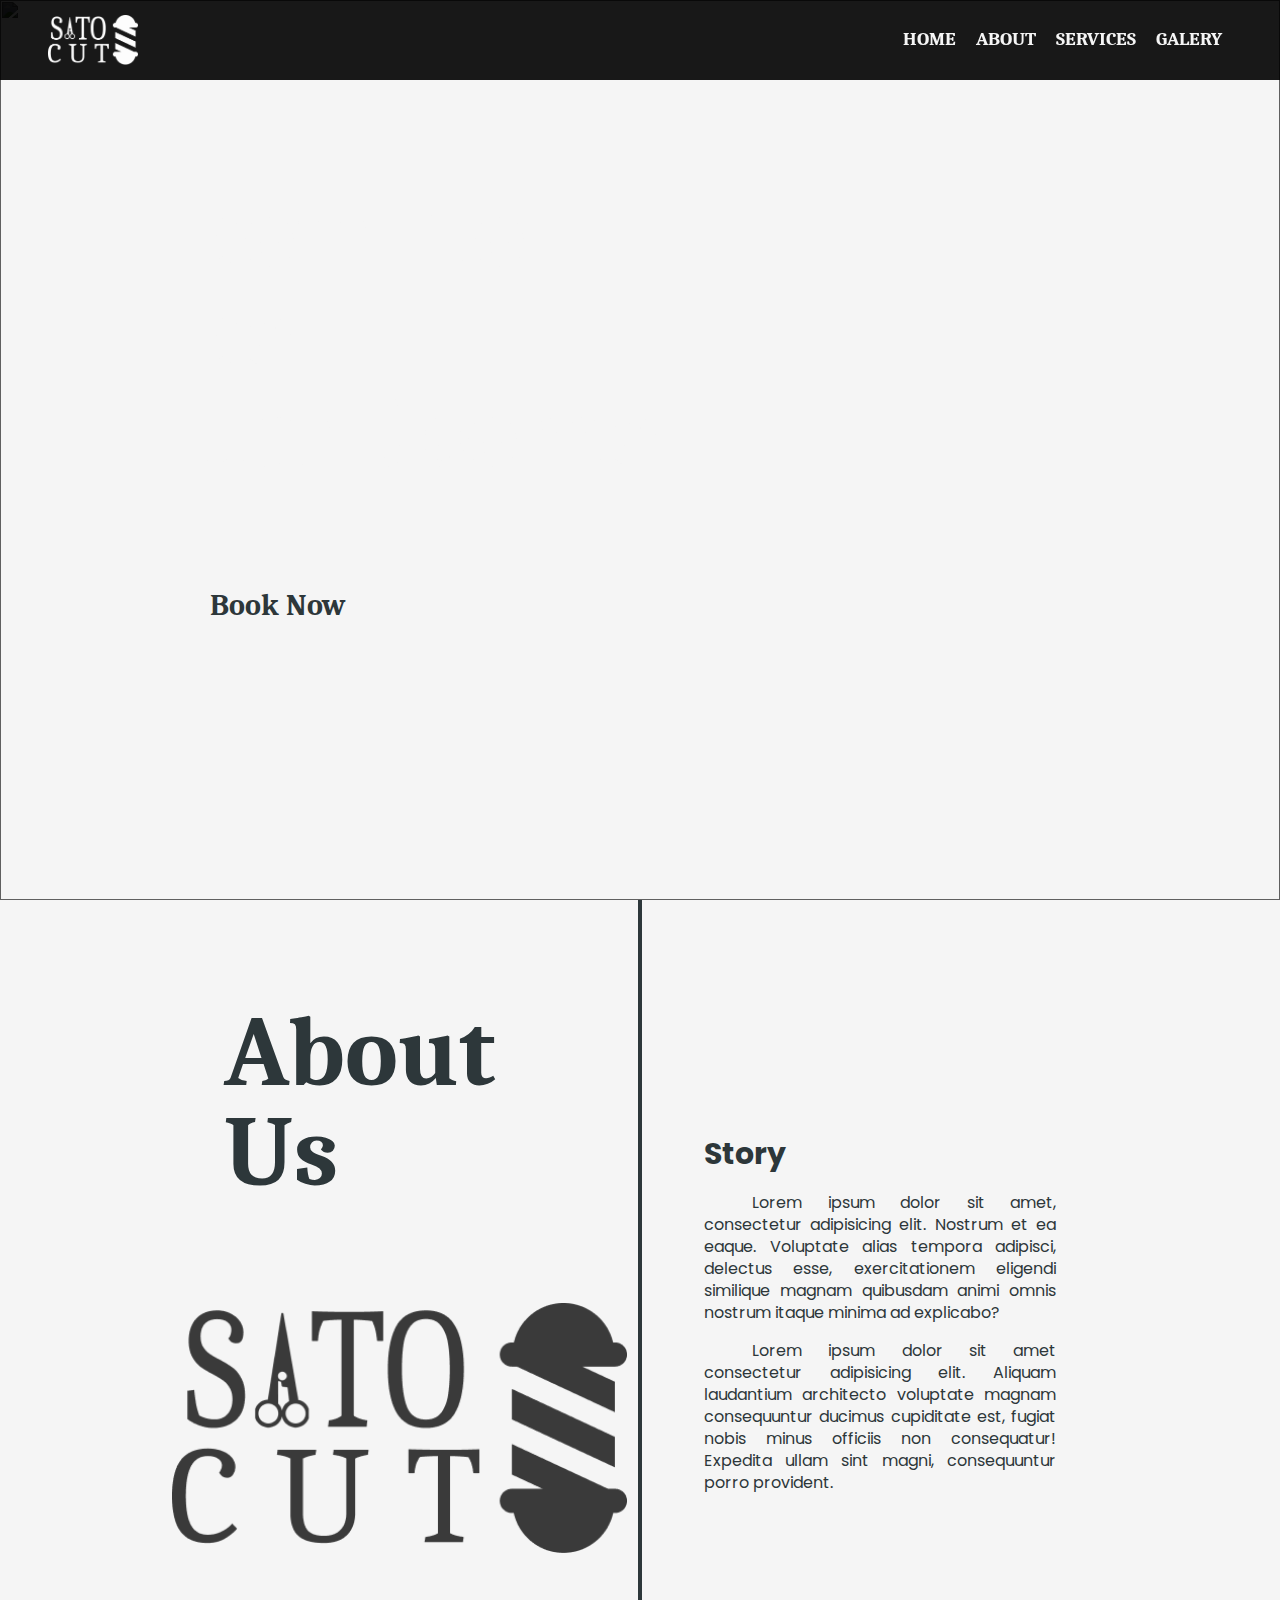
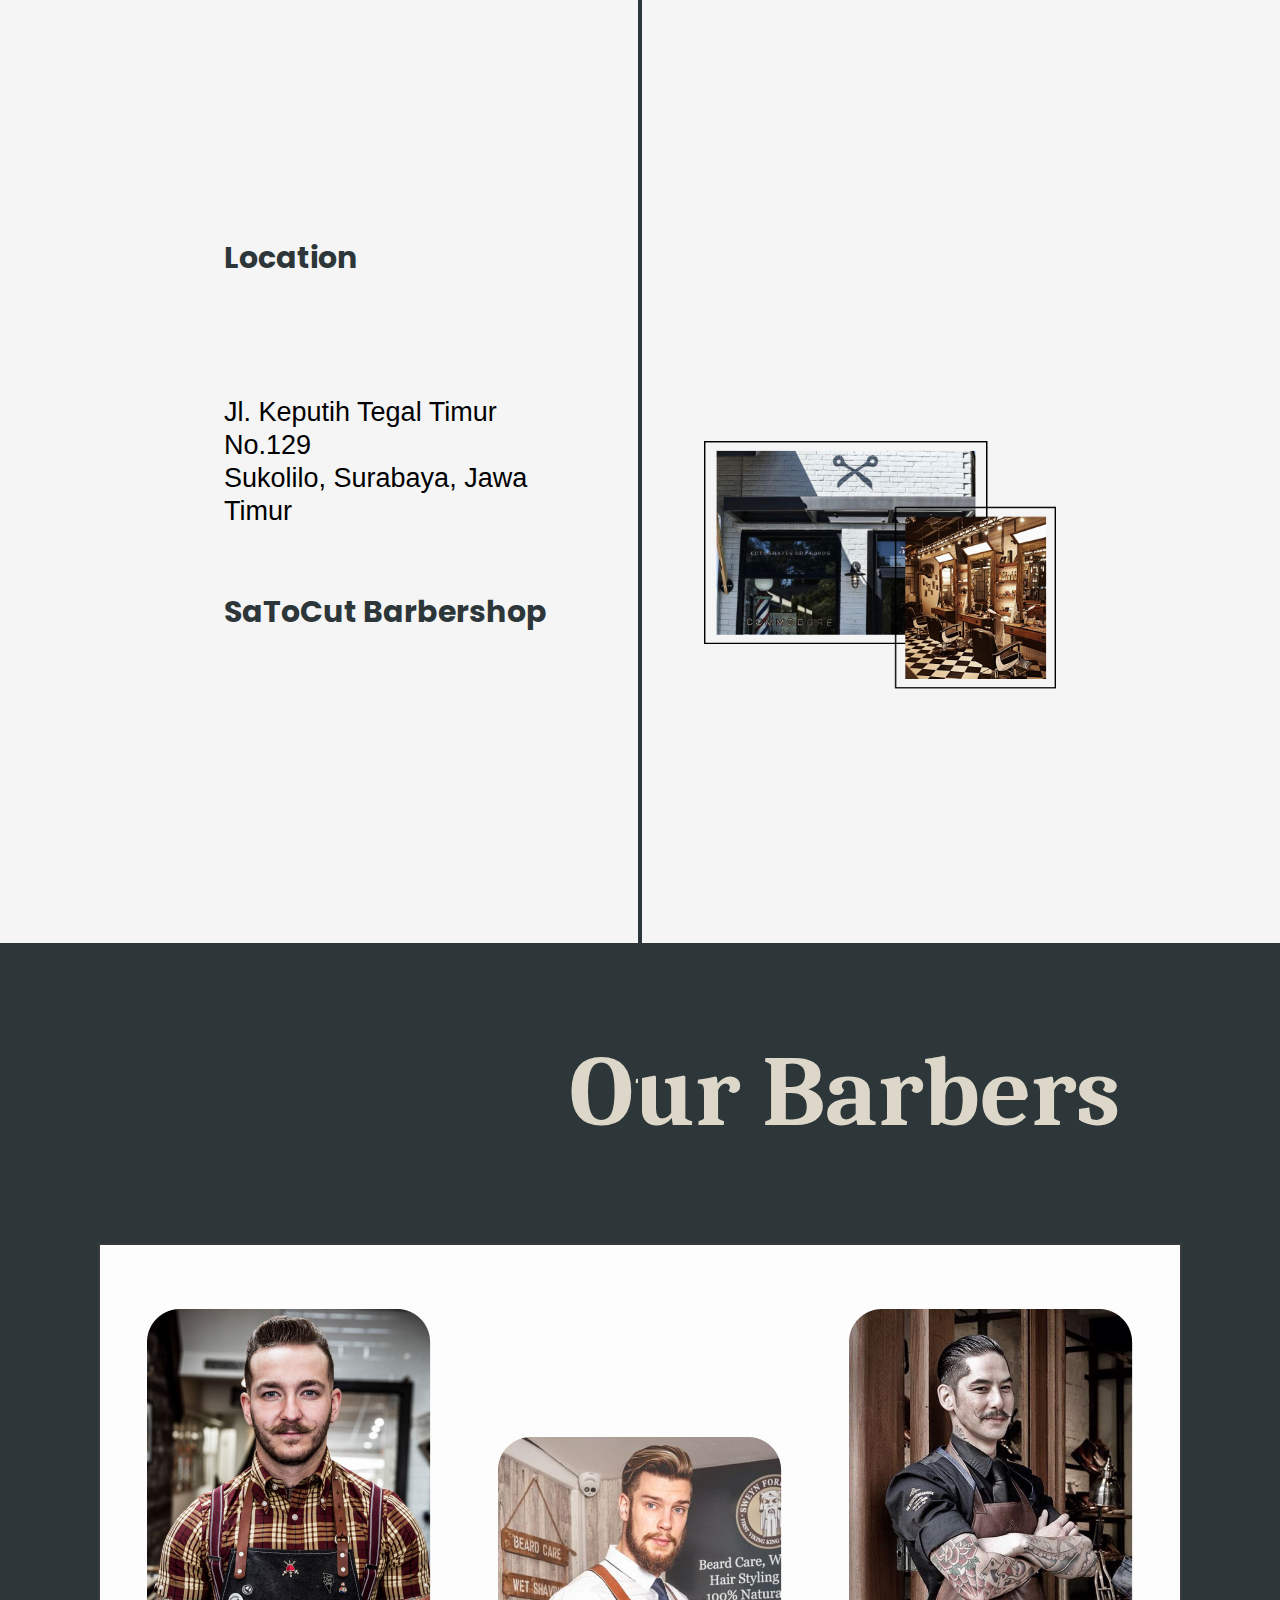
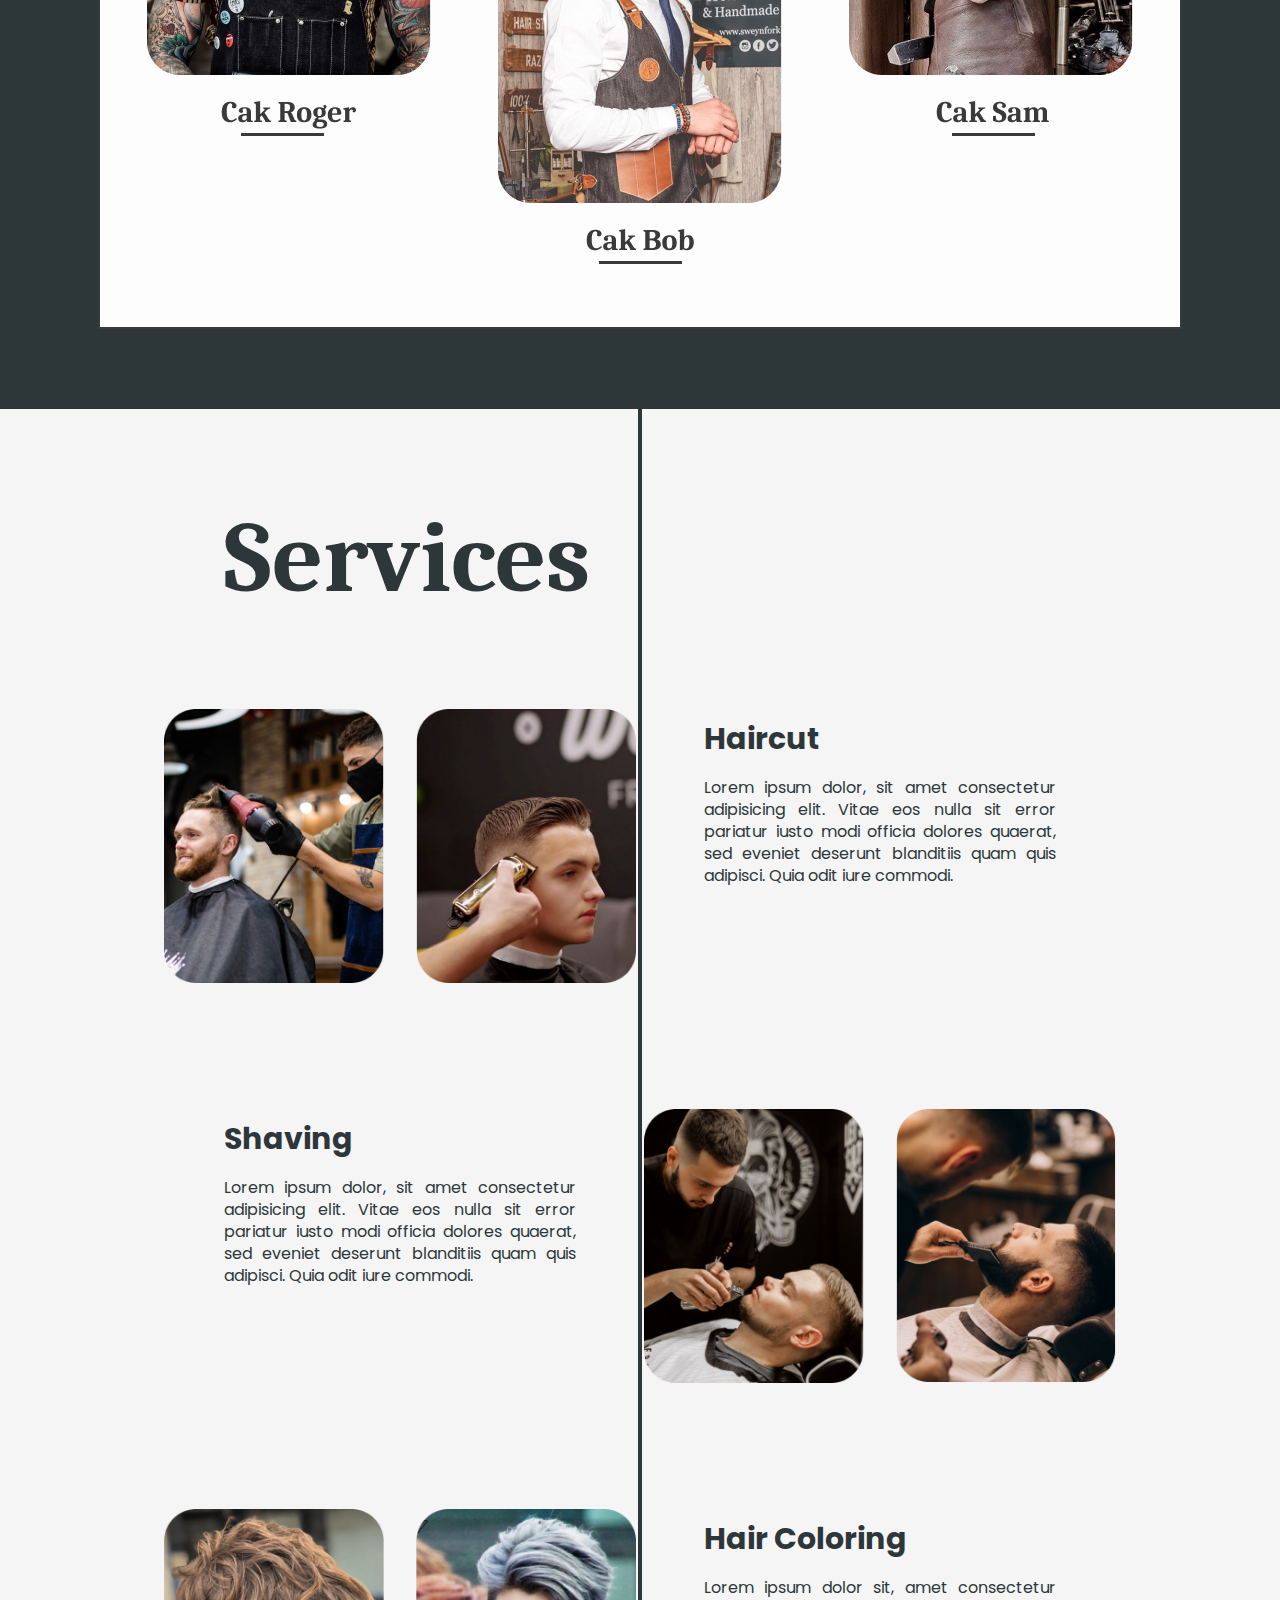
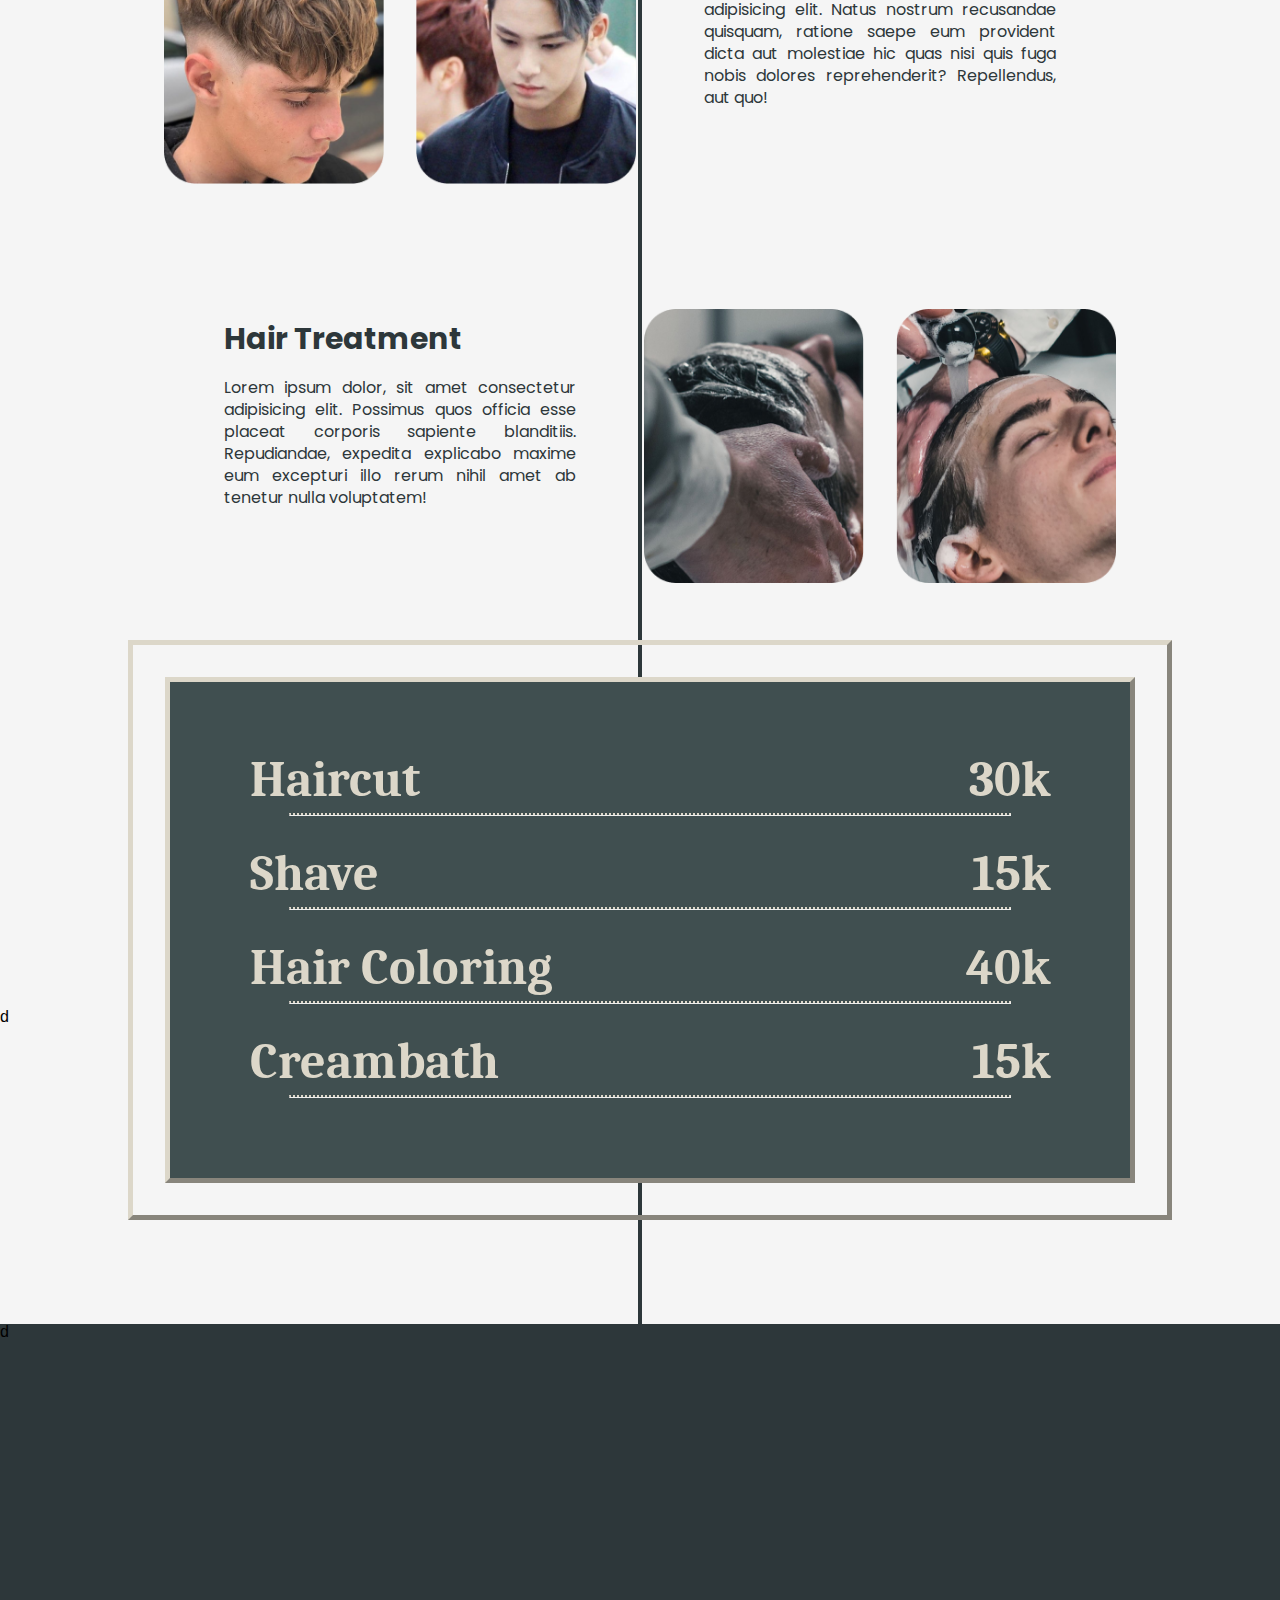
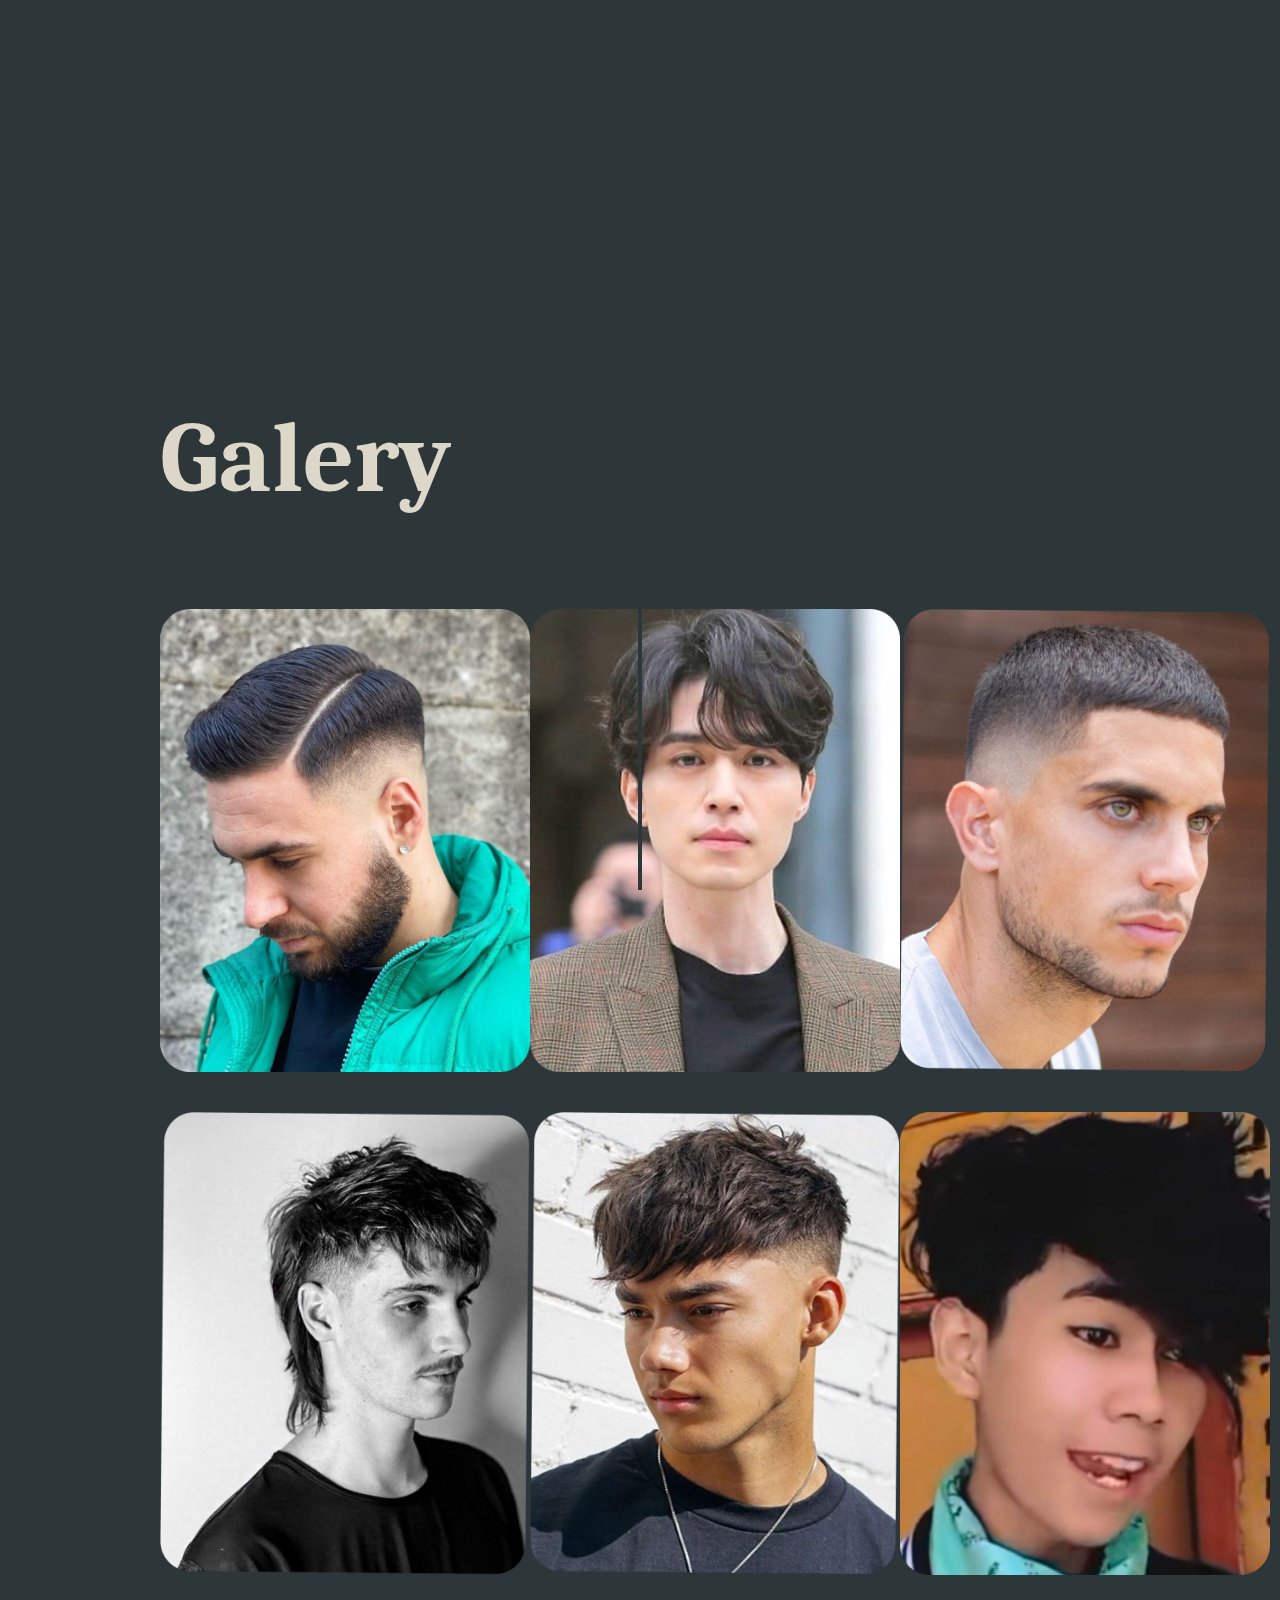
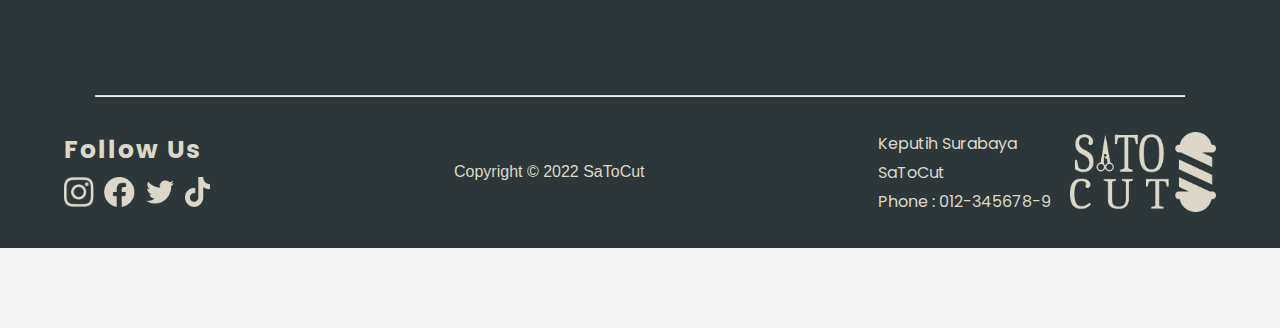
==== index.html @ 41febecf "Initial commit" ====
<!DOCTYPE html>
<html lang="en">
<head>
    <meta charset="UTF-8">
    <meta http-equiv="X-UA-Compatible" content="IE=edge">
    <meta name="viewport" content="width=device-width, initial-scale=1.0">
    <title>SaToCut</title>
    <link rel="stylesheet" href="style.css">
    <link rel="stylesheet" href="https://fonts.googleapis.com/css?family=Caladea|Poppins">
</head>
<body>
    <nav>
        <img src="images/logo-white.png" alt="SaToCut" height="50px">
        <div class="nav-gr-r">
            <div class="nav-card">
                <a href="">HOME</a>
            </div>
            <div class="nav-card">
                <a href="#about">ABOUT</a>
            </div>
            <div class="nav-card">
                <a href="#services">SERVICES</a>
            </div>
            <div class="nav-card">
                <a href="#galery">GALERY</a>
            </div>
        </div>
    </nav>
    <img src="images/landing-main.png" alt="" width="100%" style="height:100vh; filter:brightness(50%);">
    <div class="fixed-card">
        <span class="land-title-big">Born To </br>Be Handsome</span>
        <span class="land-title-small">Lorem ipsum dolor sit, amet consectetur adipisicing elit. Quae itaque ab quisquam, illum beatae maiores explicabo quod error culpa fuga consequatur, asperiores harum ducimus. Error asperiores id in illo at?</span>
    </div>
    <button class="land-btn">Book Now</button>
    <div class="vl"></div>
    <div class="content-container">
        <div class="row-2 ai-c">
            <h1 id="about">About Us</h1>
            <img src="images/logo-black.png" alt="" height="250px">
        </div>
        <div class="row-2 jc-c">
            <h2>Story</h2>
            <p>&emsp;&emsp;&emsp;Lorem ipsum dolor sit amet, consectetur adipisicing elit. Nostrum et ea eaque. Voluptate alias tempora adipisci, delectus esse, exercitationem eligendi similique magnam quibusdam animi omnis nostrum itaque minima ad explicabo?</p>
            <p>&emsp;&emsp;&emsp;Lorem ipsum dolor sit amet consectetur adipisicing elit. Aliquam laudantium architecto voluptate magnam consequuntur ducimus cupiditate est, fugiat nobis minus officiis non consequatur! Expedita ullam sint magni, consequuntur porro provident.</p>
        </div>
    </div>
    <div class="content-container">
        <div class="row-2">
            <h2 class="mt-4">Location</h2>
            <span style="margin-top: 4em;margin-bottom: 2em; font-size: 27px; line-height: 33px;">
                Jl. Keputih Tegal Timur No.129</br>
                Sukolilo, Surabaya, Jawa Timur</span>
            <h2>SaToCut Barbershop</h2>
        </div>
        <div class="row-2 jc-c">
            <img class="mt-4" src="images/toko.png" alt="" width="">
        </div>
    </div>
    <div class="content-container fd-c ai-c pdb-5 bg-black">
        <div class="jc-e" style="width:100%"><h1 class="ft-cream">Our Barbers</h1></div>
        <img style="z-index: 998;"  src="images/barbers.png" alt="">
    </div>
    <div class="content-container">
        
        <div class="row-2">
            <h1 id="services">Services</h1>
            <div class="svc-card jc-c ai-s">
                <img class="svc-img" src="images/haircut1.png" alt="">
                <img class="svc-img" src="images/haircut2.png" alt="">
            </div>
            <div class="svc-card fd-c jc-s">
                <h2>Shaving</h2>
                <p>Lorem ipsum dolor, sit amet consectetur adipisicing elit. Vitae eos nulla sit error pariatur iusto modi officia dolores quaerat, sed eveniet deserunt blanditiis quam quis adipisci. Quia odit iure commodi.</p>
            </div>
            <div class="svc-card jc-c ai-s">
                <img class="svc-img" src="images/color 1.png" alt="">
                <img class="svc-img" src="images/color 2.png" alt="">
            </div>
            <div class="svc-card fd-c jc-s">
                <h2>Hair Treatment</h2>
                <p>Lorem ipsum dolor, sit amet consectetur adipisicing elit. Possimus quos officia esse placeat corporis sapiente blanditiis. Repudiandae, expedita explicabo maxime eum excepturi illo rerum nihil amet ab tenetur nulla voluptatem!</p>
            </div>
        </div>
        <div class="row-2">
            <h1> </h1>
            <div class="svc-card fd-c jc-s">
                <h2>Haircut</h2>
                <p>Lorem ipsum dolor, sit amet consectetur adipisicing elit. Vitae eos nulla sit error pariatur iusto modi officia dolores quaerat, sed eveniet deserunt blanditiis quam quis adipisci. Quia odit iure commodi.</p>
            </div>
            <div class="svc-card jc-c ai-s">
                <img class="svc-img" src="images/shave1.png" alt="">
                <img class="svc-img" src="images/shave 2.png" alt="">
            </div>
            <div class="svc-card fd-c jc-s">
                <h2>Hair Coloring</h2>
                <p>Lorem ipsum dolor sit, amet consectetur adipisicing elit. Natus nostrum recusandae quisquam, ratione saepe eum provident dicta aut molestiae hic quas nisi quis fuga nobis dolores reprehenderit? Repellendus, aut quo!</p>
            </div>
            <div class="svc-card jc-c ai-s">
                <img class="svc-img" src="images/ht 1.png" alt="">
                <img class="svc-img" src="images/ht2.png" alt="">
            </div>
            <h1>Prices</h1>
        </div>
    </div>
    <div class="mini-container">
        d
    </div>
    <div class="mini-container2 bg-black">
        d
    </div>
        
        <div class="price-container-bd">
            <div class="price-container">
                <div style="justify-content: space-between;">
                    <h2 class="ft-cream ff-c fs-50 mb-0">Haircut</h2>
                    <h2 class="ft-cream ff-c fs-50 mb-0">30k</h2>
                </div>
                <hr class="pl">
                <div style="justify-content: space-between;">
                    <h2 class="ft-cream ff-c fs-50 mb-0">Shave</h2>
                    <h2 class="ft-cream ff-c fs-50 mb-0">15k</h2>
                </div>
                <hr class="pl">
                <div style="justify-content: space-between;">
                    <h2 class="ft-cream ff-c fs-50 mb-0">Hair Coloring</h2>
                    <h2 class="ft-cream ff-c fs-50 mb-0">40k</h2>
                </div>
                <hr class="pl">
                <div style="justify-content: space-between;">
                    <h2 class="ft-cream ff-c fs-50 mb-0">Creambath</h2>
                    <h2 class="ft-cream ff-c fs-50 mb-0">15k</h2>
                </div>
                <hr class="pl">
            </div>
        </div>
        
    <div class="content-container bg-black fd-c pdb-5">
        <h1 id="galery" class="ft-cream">Galery</h1>
        <div class="glr-card">
            <img src="images/model 1.png" width="370px" alt="">
            <img src="images/model 2.png" width="370px" alt="">
            <img src="images/model 3.png" width="370px" alt="">
        </div>
        <div class="glr-card">
            <img src="images/model 4.png" width="370px" alt="">
            <img src="images/model 5.png" width="370px" alt="">
            <img src="images/model 6.png" width="370px" alt="">
        </div>
        
    </div>
    <div class="jc-c bg-black"><hr class="fl"></div>
    <div class="footer-container">
        
        <div class="footer-r">
            <h3 class="ft-cream" style="margin-bottom: 15px;">Follow Us</h3>
            <div>
                <img class="footer-img" src="images/ig.png" alt="">
                <img class="footer-img" src="images/fb.png" alt="">
                <img class="footer-img" src="images/twt.png" alt="">
                <img class="footer-img" src="images/tt.png" alt="">
            </div>
        </div>
        <span class="ft-cream">Copyright © 2022 SaToCut</span>
        <div class="footer-l">
            <div class="fd-c" style="margin-right: 20px;">
                <p class="ft-cream lh-15">Keputih Surabaya</p>
                <p class="ft-cream lh-15">SaToCut</p>
                <p class="ft-cream lh-15">Phone : 012-345678-9</p>  
            </div>
             <img src="images/logo-cream.png" alt="" height="80px">
        </div>
    </div>
</body>
</html>
---- style.css ----
/* Fonts */
/* @font-face {
    font-family: 'Caladea';
    src: url('Caladea-Regular.ttf') format('ttf'),
         url('Caladea-Regular.ttf') format('ttf');
} */

/* CSS Reset */
html, body, div, span, applet, object, iframe,
h1, h2, h3, h4, h5, h6, p, blockquote, pre,
a, abbr, acronym, address, big, cite, code,
del, dfn, em, img, ins, kbd, q, s, samp,
small, strike, strong, sub, sup, tt, var,
b, u, i, center,
dl, dt, dd, ol, ul, li,
fieldset, form, label, legend,
table, caption, tbody, tfoot, thead, tr, th, td,
article, aside, canvas, details, embed, 
figure, figcaption, footer, header, hgroup, 
menu, nav, output, ruby, section, summary,
time, mark, audio, video {
	margin: 0;
	padding: 0;
	border: 0;
	font-size: 100%;
	font-family: -apple-system, BlinkMacSystemFont, 'Segoe UI', Roboto, Oxygen, Ubuntu, Cantarell, 'Open Sans', 'Helvetica Neue', sans-serif;
	font-style: normal;
    vertical-align: baseline;
}
/* HTML5 display-role reset for older browsers */
article, aside, details, figcaption, figure, 
footer, header, hgroup, menu, nav, section {
	display: block;
}
body {
	line-height: 1;
}
ol, ul {
	list-style: none;
}
blockquote, q {
	quotes: none;
}
blockquote:before, blockquote:after,
q:before, q:after {
	content: '';
	content: none;
}
table {
	border-collapse: collapse;
	border-spacing: 0;
}

/* Custom CSS */

* {
    /* font-family: sans-serif; */
	/* font-family: 'Caladea'; */
}

body {
	background-color: whitesmoke;
}

nav {
	z-index: 1500;
	position: sticky;
	top: 0;
	display: flex;
	align-items: center;
	justify-content: space-between;
	background-color: rgba(0, 0, 0, 0.9);
	min-height: 80px;
	max-height: 80px;
	width: auto;
	padding: 0 3em;
	margin-top: -80px;
}

nav ul {
	display: flex;
	height: fit-content;
}

.nav-gr-r {
	display: flex;
	height: auto;
}

.nav-card {
	display: flex;
	align-items: center;
	height: auto;
	padding: 0 10px;
	font-size: larger;
	font-weight: 900;
}

a {
	color:whitesmoke;
	text-decoration: none;	
	font-family: 'Caladea';
}

.fixed-card {
	display: flex;
	flex-direction: column;
	position: absolute;
	top: 11em;
	left: 10em;
	width: 570px;
	padding: 0.5em 0 0.5em 1em;
	border-left: 4px solid whitesmoke;
}

.land-title-big {
	color: whitesmoke;
	font-family: 'Caladea';
	font-weight: bold;
	font-size: 100px;
	margin-bottom: 10px;
}

.land-title-small {
	color: whitesmoke;
	font-family: 'Poppins';
	line-height: 25px;
	font-size: 20px;
}

.land-btn {
	background-color: whitesmoke;
	position: absolute;
	top: 19em;
	left: 5.9em;
	color: #2D373A;
	border: 0;
	border-radius: 20px;
	height: 70px;
	width: 200px;
	font-family: 'Caladea';
	font-size: 30px;
	font-weight: bold;
}

.content-container {
	display: flex;
	min-height: calc(100vh - 80px);
	padding: 0 10em;
}

div {
	display: flex;
}

.jc-c {
	justify-content: center;
}

.jc-e {
	justify-content: end ;
}

.ai-s {
	align-items: flex-start;
}

.ai-c {
	align-items: center;
}

.ai-e {
	align-items: flex-end;
}

.fd-c {
	flex-direction: column;
}

.pdb-5 {
	padding-bottom: 5em;
}

.row-2 {
	display: flex;
	flex-direction: column;
	min-width: calc(50% - 8em);
	max-width: calc(50% - 8em);
	padding: 0 4em;
}

.bd-r {
	border-right: 3px solid #2D373A;
}

h1 {
	font-family: 'Caladea';
	font-size: 100px;
	font-weight: bold;
	margin: 1em 0;
	color: #2D373A;
}

h2 {
	font-family: 'Poppins';
	font-size: 30px;
	font-weight: bold;
	margin: 0.5em 0;
	color: #2D373A;
}

.mt-4 {
	margin-top: 4em;
}

p {
	font-family: 'Poppins';
	text-align: justify;
	text-justify: inter-word;
	font-size: 16px;
	margin: 0.5em 0;
	line-height: 22px;
	color: #2D373A;
}

#about {
	scroll-margin-top: 179px;
}

#services {
	scroll-margin-top: 179px;
}

#galery {
	scroll-margin-top: 179px;
}

.bg-white {
	background-color: whitesmoke;
}

.bg-black {
	background-color: #2D373A;
}

.ft-white {
	color:whitesmoke;
}

.ft-black {
	color: #2D373A;
}

.ft-cream {
	color: #DCD7C9;
}

.vl {
	z-index: 997;
	border-left: 4px solid #2D373A;
	height: calc(100vh*7 + 10vh);
	position: absolute;
	top: 100vh;
	left: 50%;
	margin-left: -2px;
}

.svc-card {
	height: 400px;
}

.jc-s {
	justify-content: start;
}

.svc-img {
	width: 220px;
	padding: 0 1em;
}

.glr-card {
	display: flex;
	justify-content: space-between;
	margin-bottom:40px;
}

.mb-5 {
	margin-bottom: 5em;
}

.footer-container {
	padding: 2em 4em;
	justify-content: space-between;
	align-items: center;
	background-color: #2D373A;
}

.footer-r {
	flex-direction: column;
}

.footer-l {
	align-items: center;
}

.footer-img {
	height: 30px;
	margin-right: 10px;
}

.lh-15{
	line-height: 13px;
}

h3 {
	font-family: 'Poppins';
	font-size: 25px;
	letter-spacing: 2px;
}

.price-container {
	z-index: 1000;
	
	flex-direction: column;
	background-color: #404F50;
	color: #DCD7C9;
	height: 400px;
	width: 800px;
	border: 5px outset #DCD7C9;
	padding: 3em 5em;
}

.price-container-bd {
	z-index: 1001;
	position: absolute;
	top: 340em;
	left: calc(50% - 400px - 7em);
	padding: 2em;
	border: 5px outset #DCD7C9;
	margin-bottom: 3em;
}

.mini-container {
	min-height: calc(35vh);
	width: 100%;
}

.mini-container2 {
	min-height: calc(65vh);
	width: 100%;
}


.ff-c {
	font-family: 'Caladea';
	
}

.fs-50 {
	font-size: 50px;
}

/* Red border */
hr.pl {
	z-index: 998;
	border-top: 2px dotted #DCD7C9;
	width: 45em;
}

hr.fl {
	border-top: 1px solid #DCD7C9;
	width: 85%;
	padding: 0;
	margin: 0;
}

.mb-0 {
	margin-bottom: 0;
}
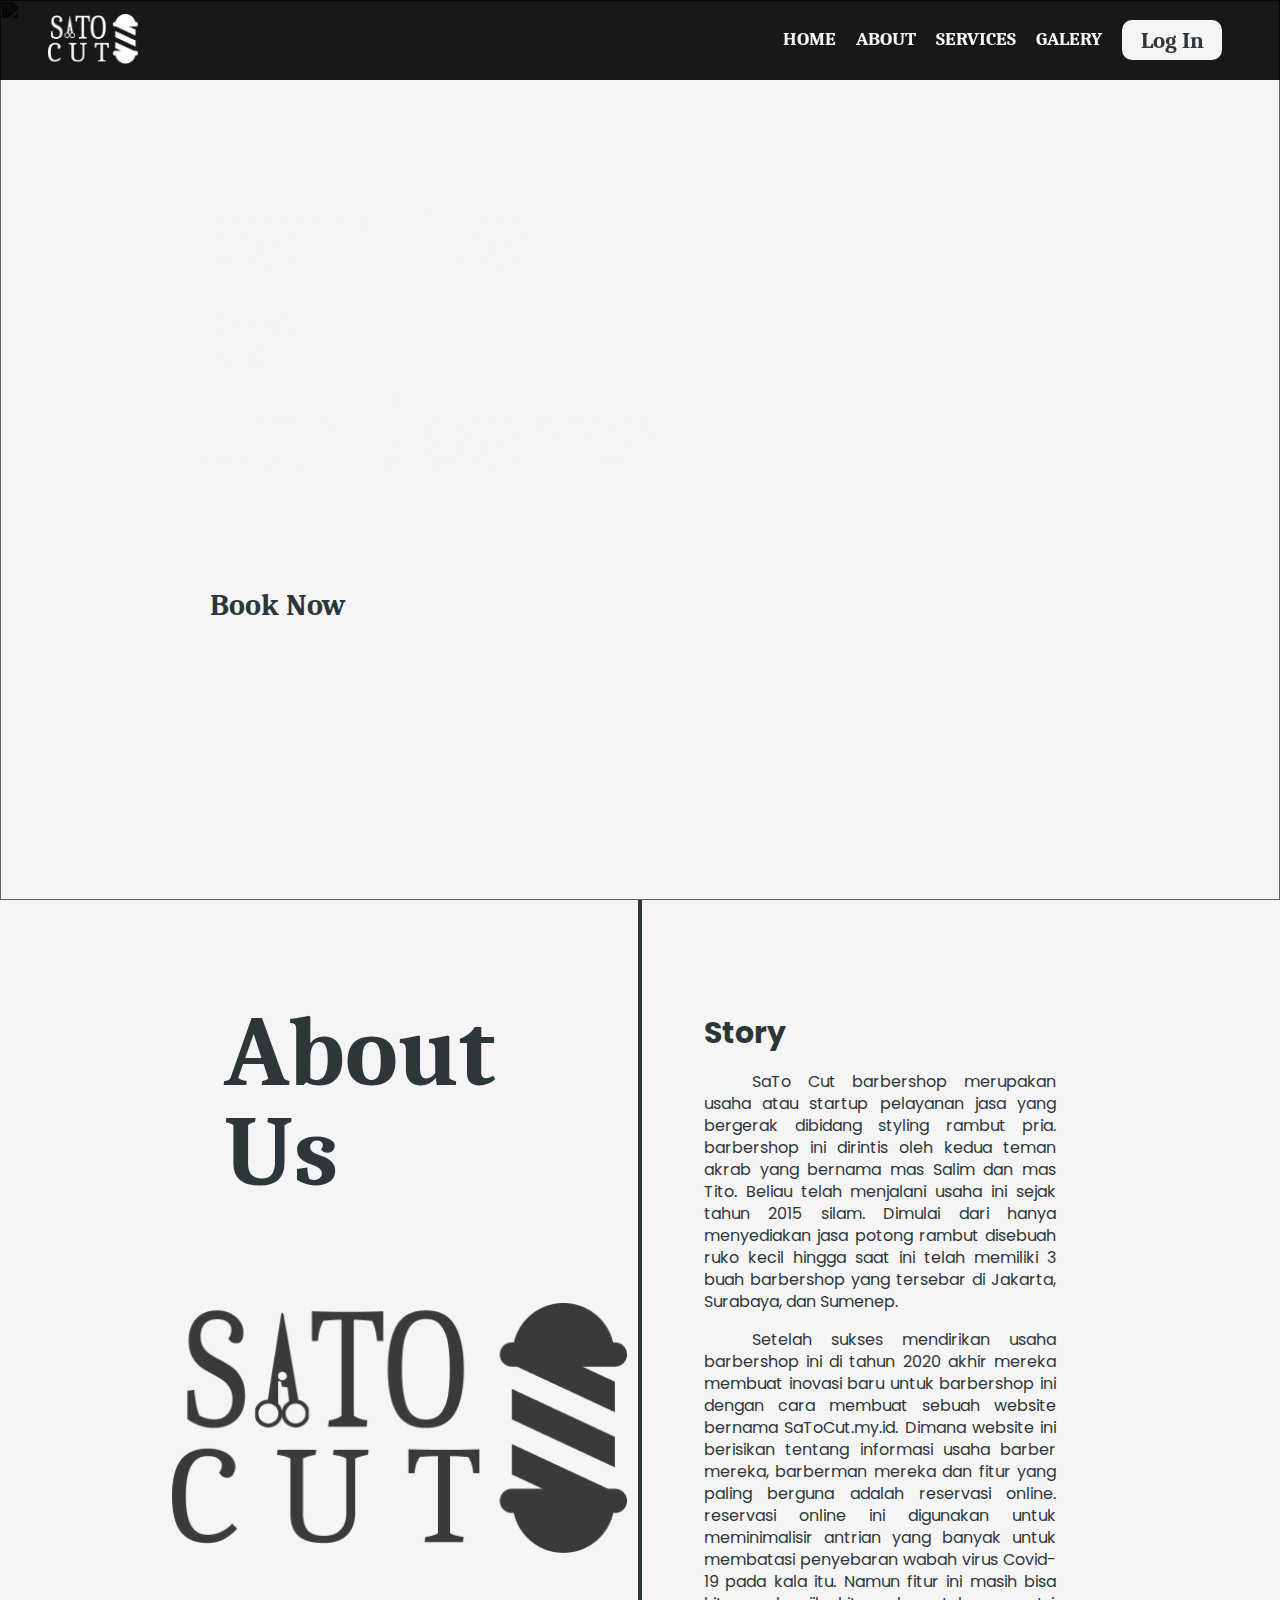
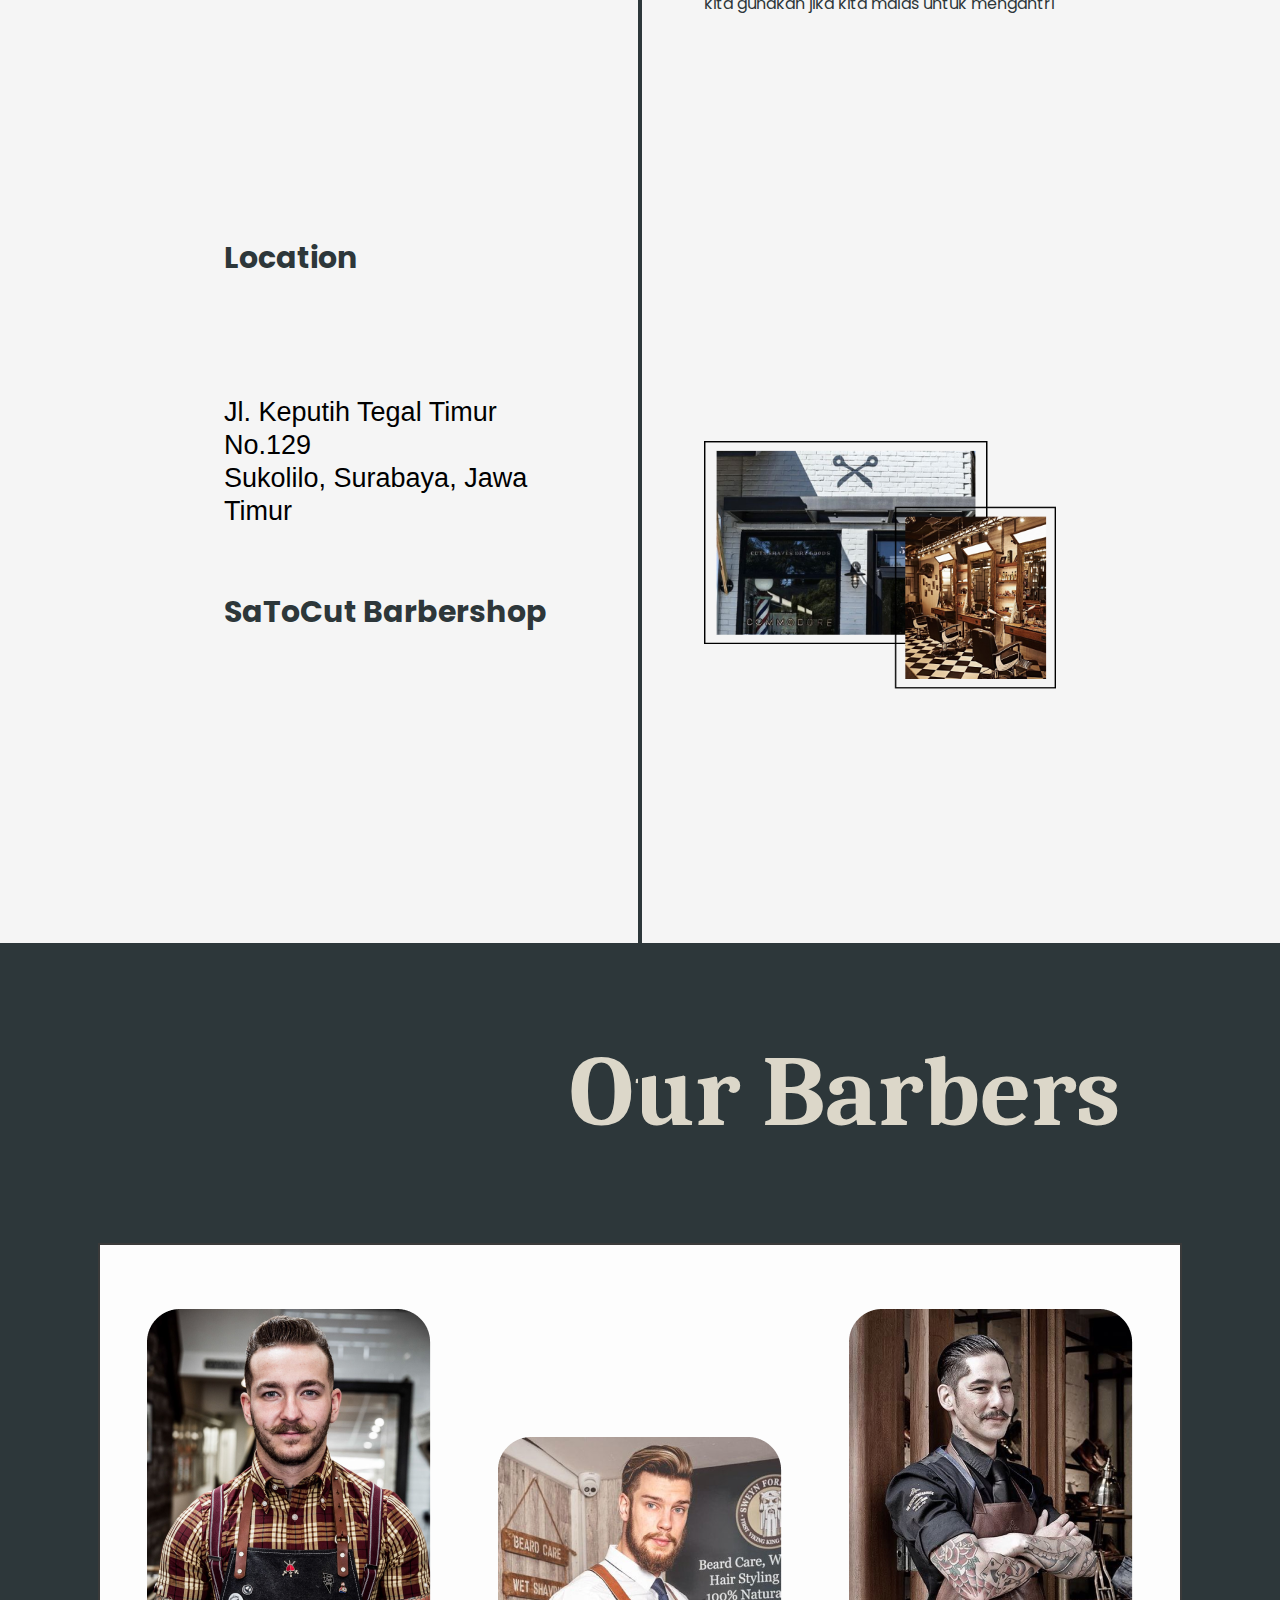
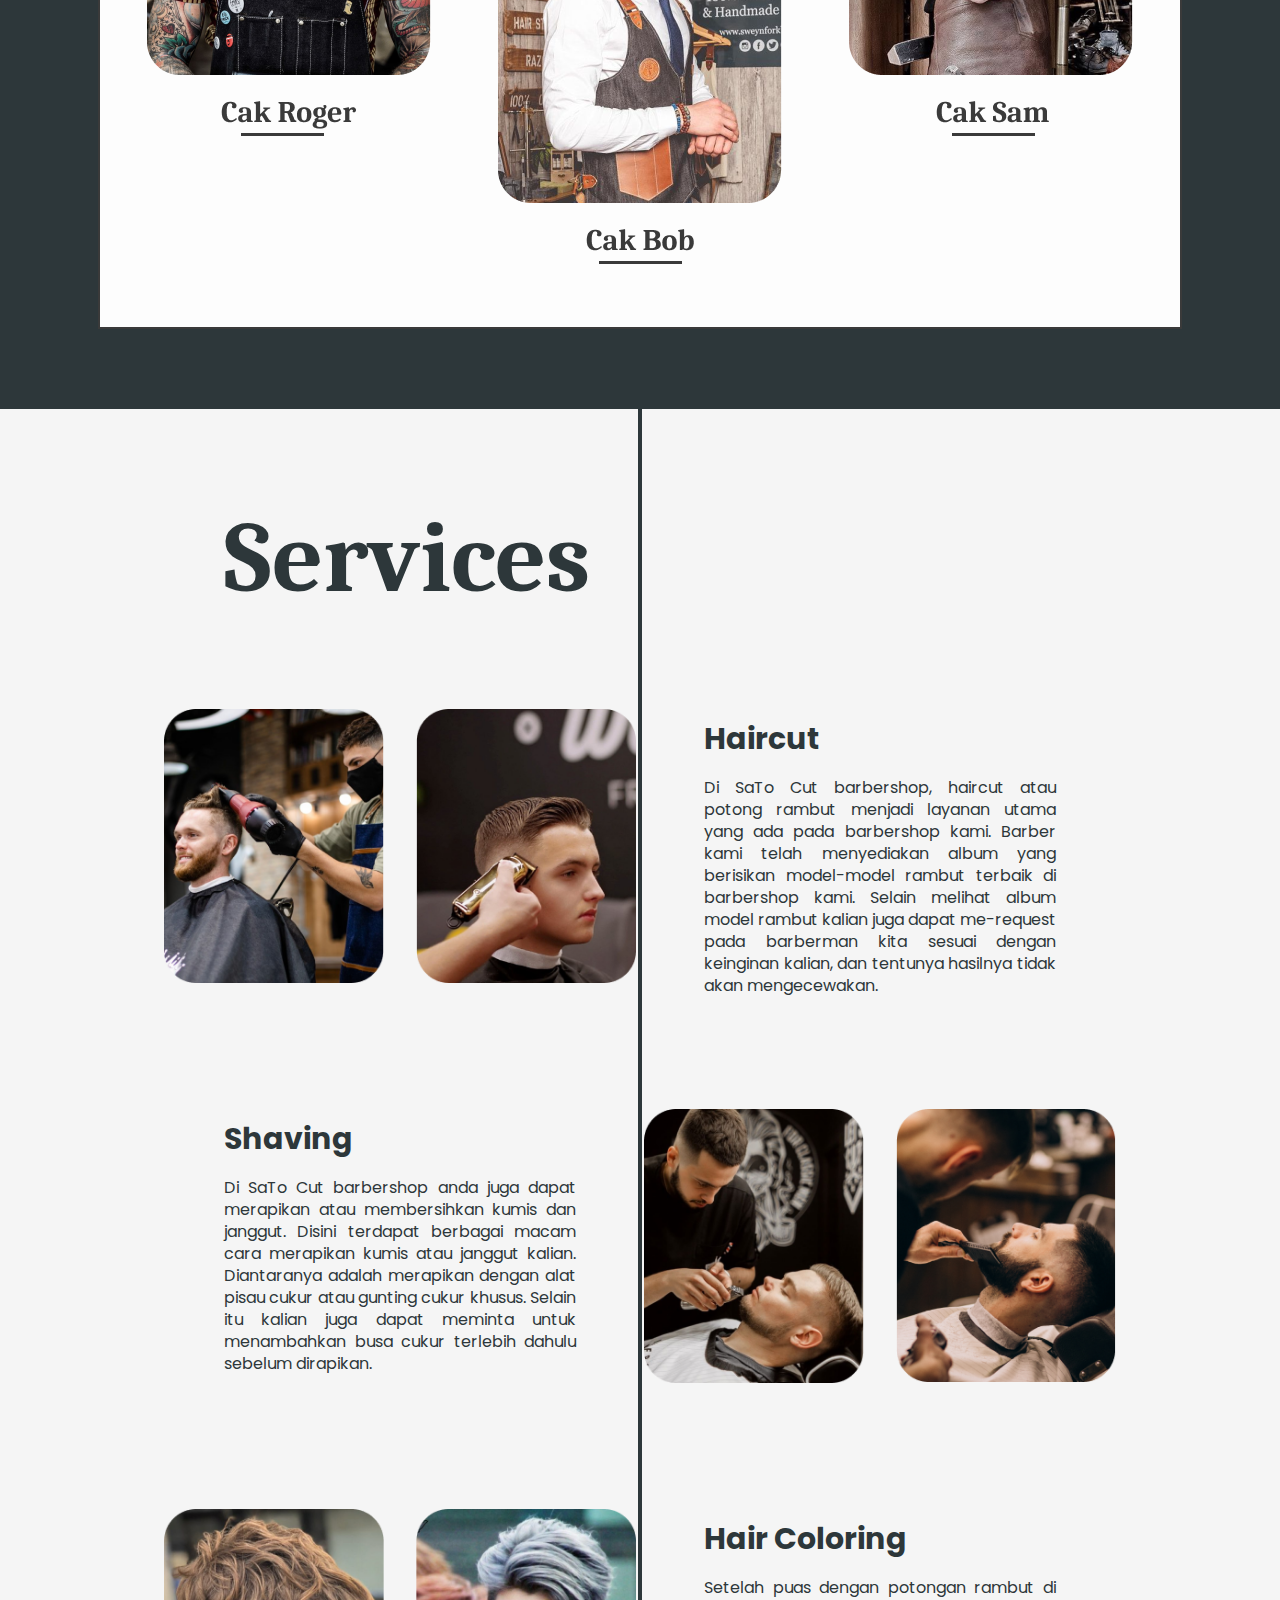
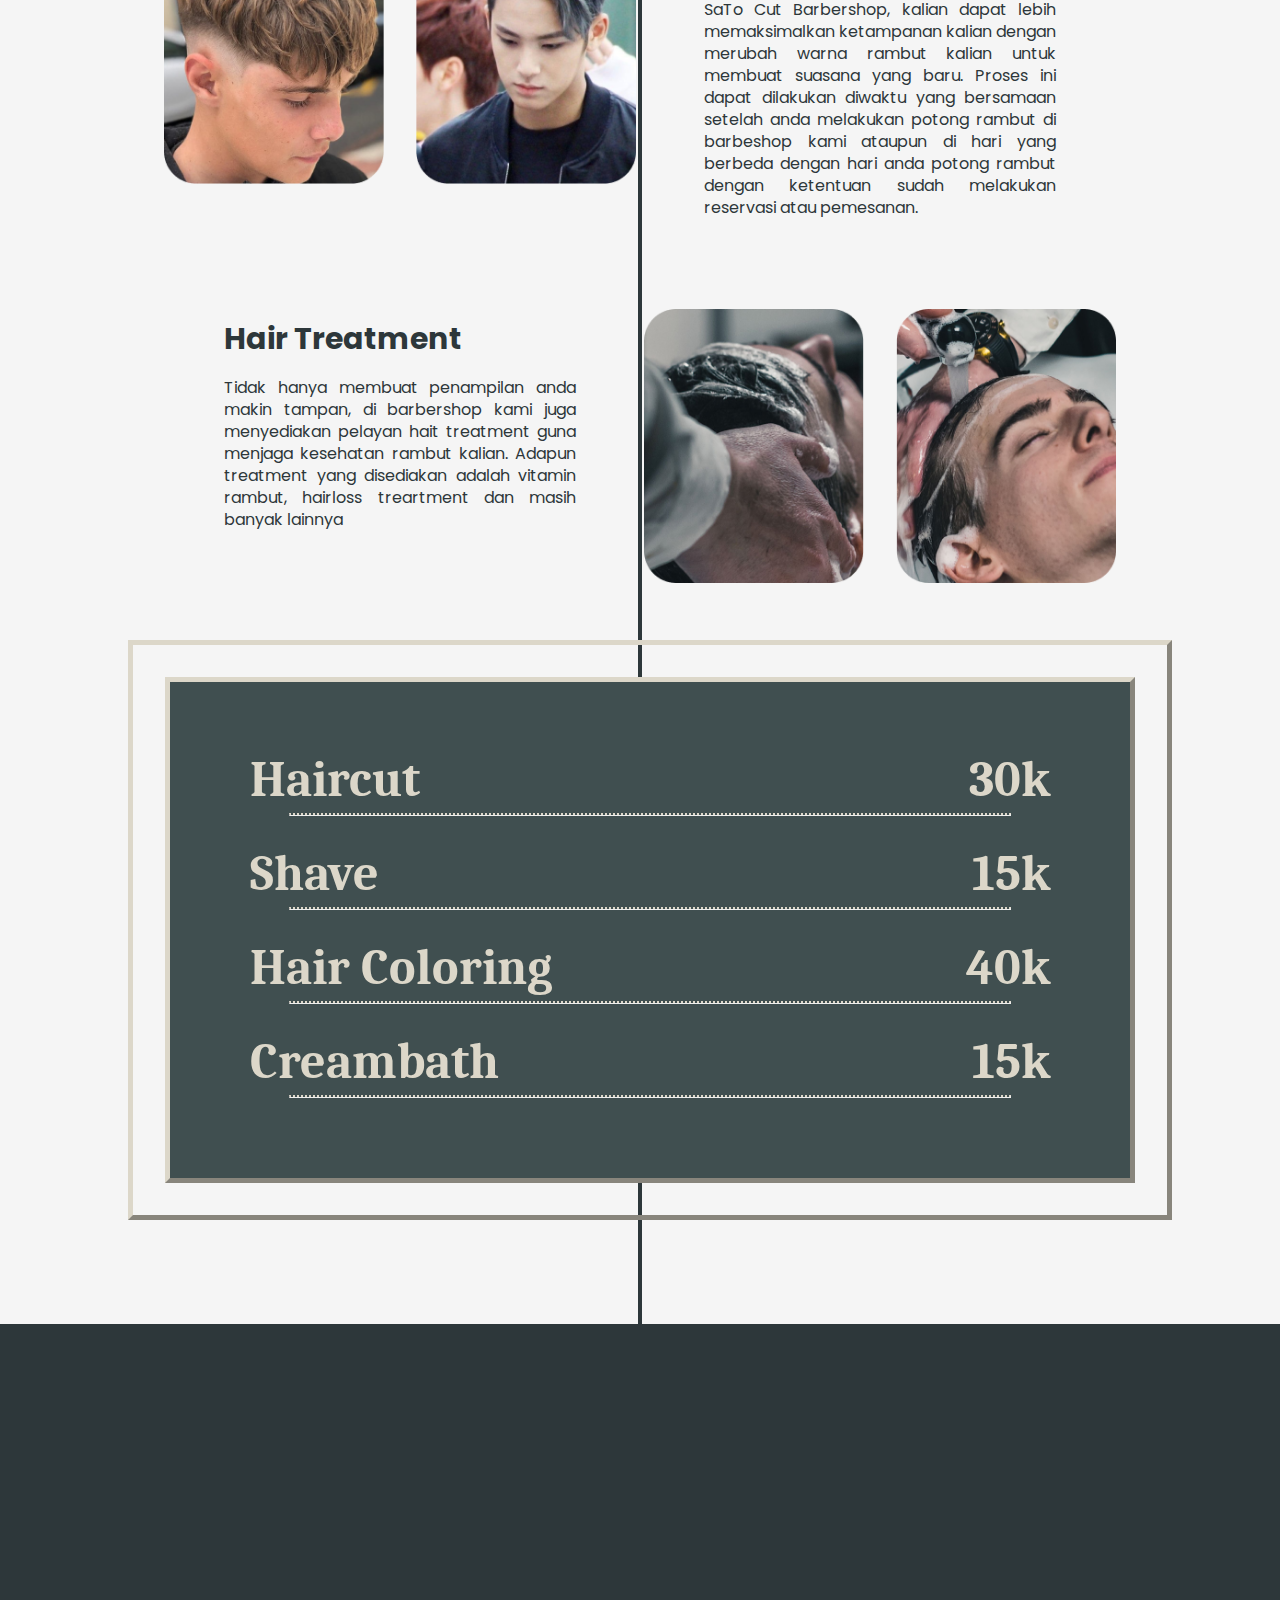
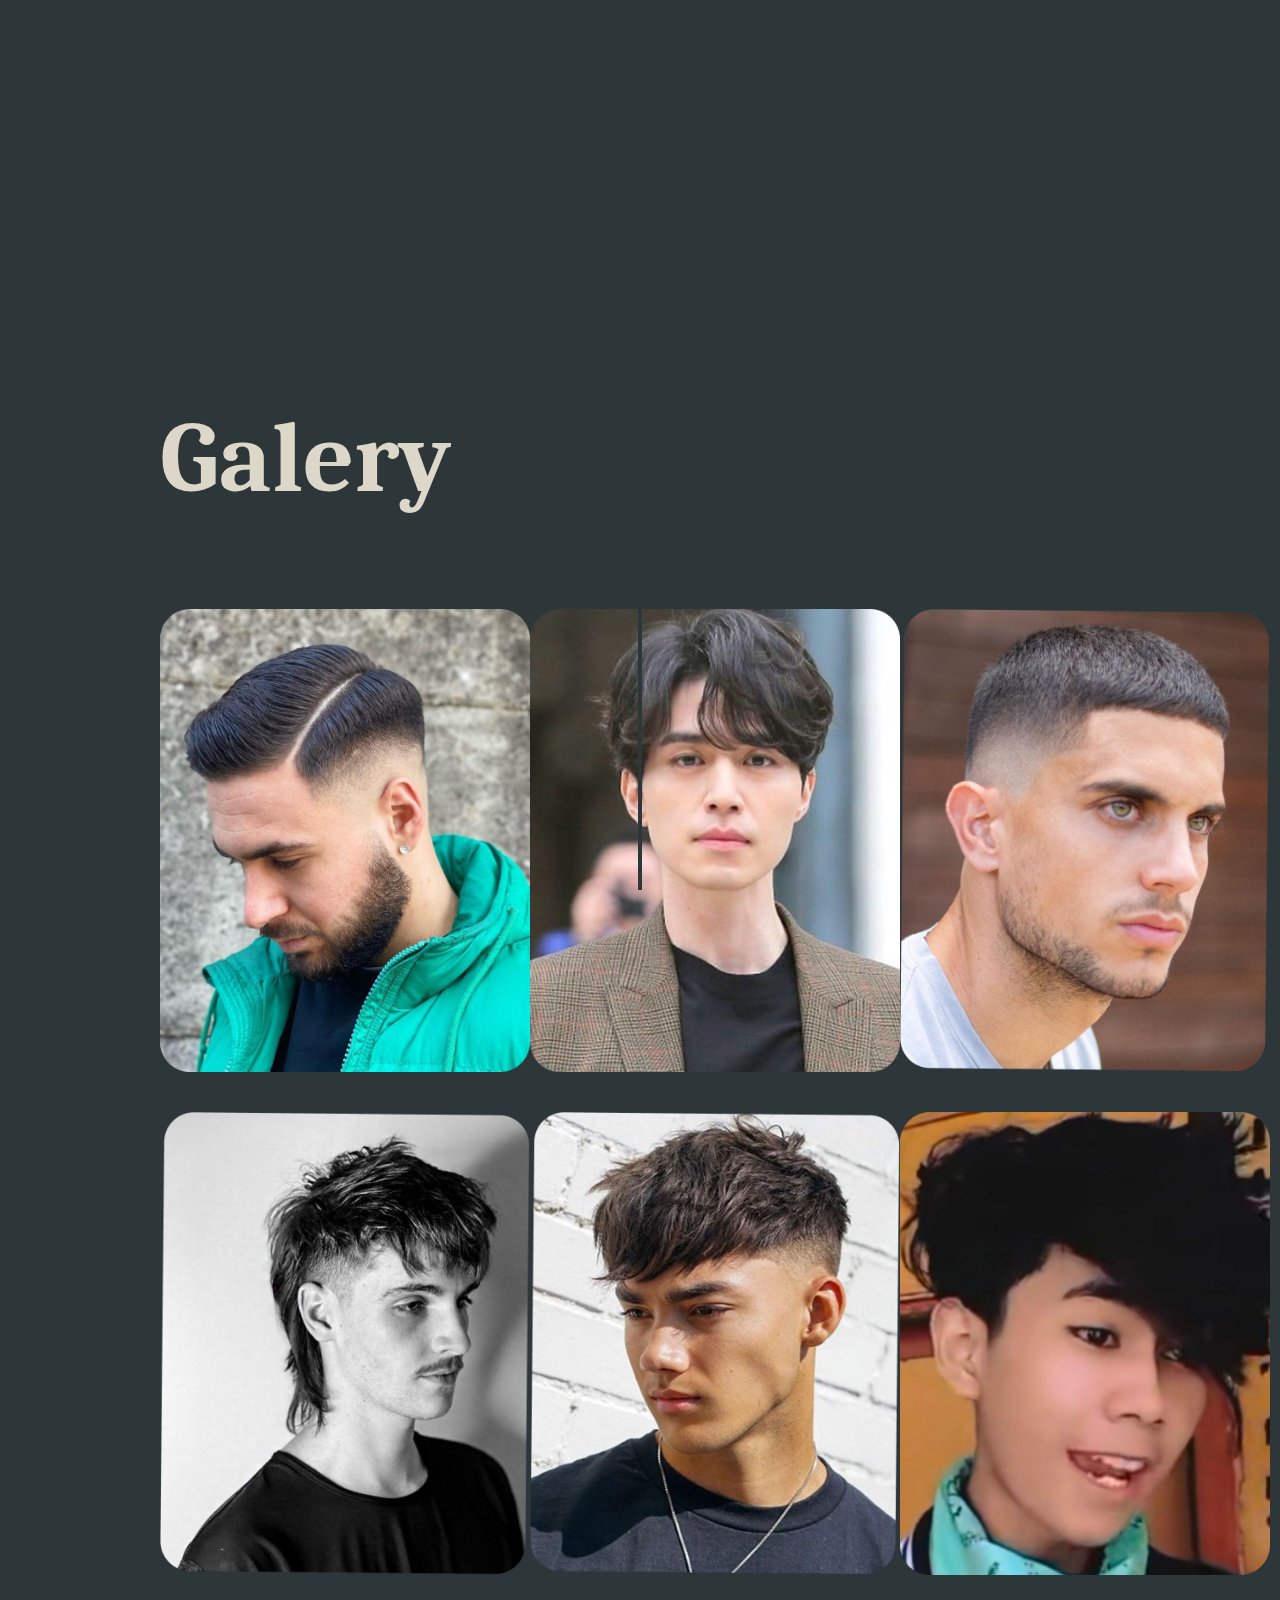
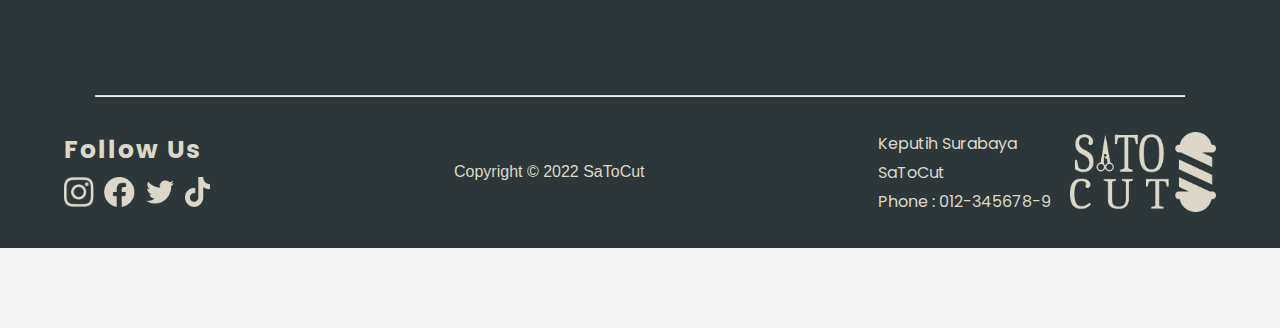
==== commit 5a54d2ba: "Added Login and Daftar Pages" ====
--- a/index.html
+++ b/index.html
@@ -7,31 +7,38 @@
     <title>SaToCut</title>
     <link rel="stylesheet" href="style.css">
     <link rel="stylesheet" href="https://fonts.googleapis.com/css?family=Caladea|Poppins">
+    <script src="https://ajax.googleapis.com/ajax/libs/jquery/3.6.0/jquery.min.js"></script>
+    <script src="https://cdnjs.cloudflare.com/ajax/libs/jquery-validate/1.19.5/jquery.validate.js"></script>
 </head>
 <body>
     <nav>
-        <img src="images/logo-white.png" alt="SaToCut" height="50px">
-        <div class="nav-gr-r">
+        <a href="">
+            <img src="images/logo-white.png" alt="SaToCut" height="50px">
+        </a><div class="nav-gr-r">
             <div class="nav-card">
-                <a href="">HOME</a>
+                <a id="home-nav" href="#">HOME</a>
             </div>
             <div class="nav-card">
-                <a href="#about">ABOUT</a>
+                <a id="about-nav" href="#about">ABOUT</a>
             </div>
             <div class="nav-card">
-                <a href="#services">SERVICES</a>
+                <a id="services-nav" href="#services">SERVICES</a>
             </div>
             <div class="nav-card">
-                <a href="#galery">GALERY</a>
+                <a id="galery-nav" href="#galery">GALERY</a>
             </div>
+            <div class="nav-card">
+                <button id="login-btn" class="nav-login-btn">Log In</button>
+            </div>
+            
         </div>
     </nav>
     <img src="images/landing-main.png" alt="" width="100%" style="height:100vh; filter:brightness(50%);">
     <div class="fixed-card">
         <span class="land-title-big">Born To </br>Be Handsome</span>
-        <span class="land-title-small">Lorem ipsum dolor sit, amet consectetur adipisicing elit. Quae itaque ab quisquam, illum beatae maiores explicabo quod error culpa fuga consequatur, asperiores harum ducimus. Error asperiores id in illo at?</span>
+        <span class="land-title-small">SaTo Cut Barbershop merupakan barbershop atau tempat potong rambut modern yang menyediakan berbagai layanan Hair Treatment, fasilitas yang lengkap, serta barber berpengalaman. Nikmati sesi perawatan rambut terbaik anda di sini.</span>
     </div>
-    <button class="land-btn">Book Now</button>
+    <button id="book-btn" class="land-btn">Book Now</button>
     <div class="vl"></div>
     <div class="content-container">
         <div class="row-2 ai-c">
@@ -40,8 +47,8 @@
         </div>
         <div class="row-2 jc-c">
             <h2>Story</h2>
-            <p>&emsp;&emsp;&emsp;Lorem ipsum dolor sit amet, consectetur adipisicing elit. Nostrum et ea eaque. Voluptate alias tempora adipisci, delectus esse, exercitationem eligendi similique magnam quibusdam animi omnis nostrum itaque minima ad explicabo?</p>
-            <p>&emsp;&emsp;&emsp;Lorem ipsum dolor sit amet consectetur adipisicing elit. Aliquam laudantium architecto voluptate magnam consequuntur ducimus cupiditate est, fugiat nobis minus officiis non consequatur! Expedita ullam sint magni, consequuntur porro provident.</p>
+            <p>&emsp;&emsp;&emsp;SaTo Cut barbershop merupakan usaha atau startup pelayanan jasa yang bergerak dibidang styling rambut pria. barbershop ini dirintis oleh kedua teman akrab yang bernama mas Salim dan mas Tito. Beliau telah menjalani usaha ini sejak tahun 2015 silam. Dimulai dari hanya menyediakan jasa potong rambut disebuah ruko kecil hingga saat ini telah memiliki 3 buah barbershop yang tersebar di Jakarta, Surabaya, dan Sumenep.</p>
+            <p>&emsp;&emsp;&emsp;Setelah sukses mendirikan usaha barbershop ini di tahun 2020 akhir mereka membuat inovasi baru untuk barbershop ini dengan cara membuat sebuah website bernama SaToCut.my.id. Dimana website ini berisikan tentang informasi usaha barber mereka, barberman mereka dan fitur yang paling berguna adalah reservasi online. reservasi online ini digunakan untuk meminimalisir antrian yang banyak untuk membatasi penyebaran wabah virus Covid-19 pada kala itu. Namun fitur ini masih bisa kita gunakan jika kita malas untuk mengantri</p>
         </div>
     </div>
     <div class="content-container">
@@ -70,7 +77,7 @@
             </div>
             <div class="svc-card fd-c jc-s">
                 <h2>Shaving</h2>
-                <p>Lorem ipsum dolor, sit amet consectetur adipisicing elit. Vitae eos nulla sit error pariatur iusto modi officia dolores quaerat, sed eveniet deserunt blanditiis quam quis adipisci. Quia odit iure commodi.</p>
+                <p>Di SaTo Cut barbershop anda juga dapat merapikan atau membersihkan kumis dan janggut. Disini terdapat berbagai macam cara merapikan kumis atau janggut kalian. Diantaranya adalah merapikan dengan alat pisau cukur atau gunting cukur khusus. Selain itu kalian juga dapat meminta untuk menambahkan busa cukur terlebih dahulu sebelum dirapikan. </p>
             </div>
             <div class="svc-card jc-c ai-s">
                 <img class="svc-img" src="images/color 1.png" alt="">
@@ -78,14 +85,14 @@
             </div>
             <div class="svc-card fd-c jc-s">
                 <h2>Hair Treatment</h2>
-                <p>Lorem ipsum dolor, sit amet consectetur adipisicing elit. Possimus quos officia esse placeat corporis sapiente blanditiis. Repudiandae, expedita explicabo maxime eum excepturi illo rerum nihil amet ab tenetur nulla voluptatem!</p>
+                <p>Tidak hanya membuat penampilan anda makin tampan, di barbershop kami juga menyediakan pelayan hait treatment guna menjaga kesehatan rambut kalian. Adapun treatment yang disediakan adalah vitamin rambut, hairloss treartment dan masih banyak lainnya</p>
             </div>
         </div>
         <div class="row-2">
             <h1> </h1>
             <div class="svc-card fd-c jc-s">
                 <h2>Haircut</h2>
-                <p>Lorem ipsum dolor, sit amet consectetur adipisicing elit. Vitae eos nulla sit error pariatur iusto modi officia dolores quaerat, sed eveniet deserunt blanditiis quam quis adipisci. Quia odit iure commodi.</p>
+                <p>Di SaTo Cut barbershop, haircut atau potong rambut menjadi layanan utama yang ada pada barbershop kami. Barber kami telah menyediakan album yang berisikan model-model rambut terbaik di barbershop kami. Selain melihat album model rambut kalian juga dapat me-request pada barberman kita sesuai dengan keinginan kalian, dan tentunya hasilnya tidak akan mengecewakan.</p>
             </div>
             <div class="svc-card jc-c ai-s">
                 <img class="svc-img" src="images/shave1.png" alt="">
@@ -93,7 +100,7 @@
             </div>
             <div class="svc-card fd-c jc-s">
                 <h2>Hair Coloring</h2>
-                <p>Lorem ipsum dolor sit, amet consectetur adipisicing elit. Natus nostrum recusandae quisquam, ratione saepe eum provident dicta aut molestiae hic quas nisi quis fuga nobis dolores reprehenderit? Repellendus, aut quo!</p>
+                <p>Setelah puas dengan potongan rambut di SaTo Cut Barbershop, kalian dapat lebih memaksimalkan ketampanan kalian dengan merubah warna rambut kalian untuk membuat suasana yang baru. Proses ini dapat dilakukan diwaktu yang bersamaan setelah anda melakukan potong rambut di barbeshop kami ataupun di hari yang berbeda dengan hari anda potong rambut dengan ketentuan sudah melakukan reservasi atau pemesanan.</p>
             </div>
             <div class="svc-card jc-c ai-s">
                 <img class="svc-img" src="images/ht 1.png" alt="">
@@ -103,10 +110,10 @@
         </div>
     </div>
     <div class="mini-container">
-        d
+        
     </div>
     <div class="mini-container2 bg-black">
-        d
+        
     </div>
         
         <div class="price-container-bd">
@@ -170,5 +177,16 @@
              <img src="images/logo-cream.png" alt="" height="80px">
         </div>
     </div>
+    <script>
+        $(document).ready(function() {
+            document.getElementById('book-btn').onclick = function() {
+                location.href = 'login.html';
+            };
+
+            document.getElementById('login-btn').onclick = function() {
+                location.href = 'login.html';
+            };
+        });
+    </script>
 </body>
 </html>--- a/style.css
+++ b/style.css
@@ -58,6 +58,10 @@
 	/* font-family: 'Caladea'; */
 }
 
+html {
+	scroll-behavior: smooth;
+}
+
 body {
 	background-color: whitesmoke;
 }
@@ -126,6 +130,18 @@
 	font-family: 'Poppins';
 	line-height: 25px;
 	font-size: 20px;
+}
+
+.nav-login-btn {
+	background-color: whitesmoke;
+	color: #2D373A;
+	border: 0;
+	border-radius: 10px;
+	height: 40px;
+	width: 100px;
+	font-family: 'Caladea';
+	font-size: larger;
+	font-weight: bold;
 }
 
 .land-btn {
@@ -284,6 +300,18 @@
 	margin-bottom:40px;
 }
 
+.mb-2 {
+	margin-bottom: 2em;
+}
+
+.mb-3 {
+	margin-bottom: 3em;
+}
+
+.mb-4 {
+	margin-bottom: 4em;
+}
+
 .mb-5 {
 	margin-bottom: 5em;
 }
@@ -376,4 +404,221 @@
 
 .mb-0 {
 	margin-bottom: 0;
+}
+
+.back-img {
+	background-image: url("images/landing-main.png");
+    background-size: 100% 100%;
+    background-attachment: fixed;
+	width: 100%;
+	min-height: 100vh;
+	max-height: 100vh;
+	filter:brightness(40%);
+	position: fixed;
+	top: 0;
+	left: 0;
+	z-index: 0;
+}
+
+.back-container {
+	z-index: 999;
+	min-height: 100vh;
+	max-height: 100vh;
+}
+
+.login-row1 {
+	z-index: 999;
+	min-height: 100vh;
+	width: 45%;
+	align-items: center;
+	justify-content: center;
+	flex-direction: column;
+}
+
+.login-row2 {
+	z-index: 999;
+	/* background-color: whitesmoke; */
+	background-image: linear-gradient(315deg, rgb(200, 200, 200), whitesmoke, whitesmoke, whitesmoke, rgb(200, 200, 200));
+	min-height: 100vh;
+	width: 55%;
+	align-items: center;
+	justify-content: center;
+	flex-direction: column;
+}
+
+.login-row1 h2 {
+	color: whitesmoke;
+	font-family: 'Caladea';
+	font-weight: bold;
+	font-size: 60px;
+	margin-bottom: 0.35em;
+}
+
+.login-row2 h2 {
+	
+	font-family: 'Caladea';
+	font-weight: bold;
+	font-size: 60px;
+	margin-bottom: 1em;
+}
+
+.input-contain{
+    position: relative;
+	margin-bottom: 2em;
+	flex-direction: column;
+}
+
+input{
+	background-color: transparent;
+    height: 3rem;
+    width: 30rem;
+    border: 0;
+    /* border-radius: 1rem; */
+}
+
+.bb-black {
+	border-bottom: 2px solid #2D373A;
+}
+
+.bb-white {
+	border-bottom: 2px solid whitesmoke;
+}
+
+input:focus{
+    outline: none;
+    border-color: blueviolet;
+}
+
+input:focus + .placeholder-text .text, :not(input[value=""]) + .placeholder-text .text{
+    background-color: transparent;
+    font-size: 1.1rem;
+    transform: translate(0, -170%);
+}
+
+input:focus + .placeholder-text .text{
+    border-color: blueviolet;
+    color: blueviolet;
+}
+
+.placeholder-text{
+    position: absolute;
+    top: 0;
+    bottom: 0;
+    left: 0;
+    right: 0;
+    border: 3px solid transparent;
+    background-color: transparent;
+    pointer-events: none;
+    display: flex;
+    align-items: center;
+}
+
+.text{
+    font-size: 1.4rem;
+    padding: 0 0.5rem;
+    background-color: transparent;
+    transform: translate(0);
+    transition: transform 0.15s ease-out, font-size 0.15s ease-out, background-color 0.2s ease-out, color 0.15s ease-out;
+}
+
+input, .placeholder-text{
+    font-size: 1.4rem;
+    padding: 0 1.2rem;
+}
+
+@media (max-width: 40rem) {
+    input{
+        width: 70vw;
+    }
+}
+
+.fixed-logo {
+	position: fixed;
+	top: 2em;
+	right: 2em;
+	z-index: 1000;
+}
+
+.forgot {
+	color: #404F50;
+	font-family: 'Poppins';
+	margin-bottom: 2em;
+}
+
+.login-btn {
+	background-color: #2D373A;
+	color: whitesmoke;
+	border: 0;
+	border-radius: 70px;
+	height: 70px;
+	width: 230px;
+	font-family: 'Poppins';
+	font-size: 28px;
+	font-weight: bold;
+}
+
+.daftar-btn {
+	background-color: whitesmoke;
+	color: #2D373A;
+	border: 0;
+	border-radius: 70px;
+	height: 70px;
+	width: 230px;
+	font-family: 'Poppins';
+	font-size: 28px;
+	font-weight: bold;
+}
+
+.cpr {
+	font-family: 'Poppins';
+	font-weight: 500;
+}
+
+button:active {
+	transform: scale(0.95);
+}
+
+button:hover {
+	cursor: pointer;
+}
+
+label.error {
+	font-family: 'Poppins';
+	color: rgb(255, 95, 95);
+	margin-top: 5px;
+}
+
+.daftar-row1 {
+	z-index: 999;
+	min-height: 100vh;
+	width: 55%;
+	align-items: center;
+	justify-content: center;
+	flex-direction: column;
+}
+
+.daftar-row2 {
+	z-index: 999;
+	/* background-color: whitesmoke; */
+	background-image: linear-gradient(315deg, rgb(200, 200, 200), whitesmoke, whitesmoke, whitesmoke, rgb(200, 200, 200));
+	min-height: 100vh;
+	width: 45%;
+	align-items: center;
+	justify-content: center;
+	flex-direction: column;
+}
+
+.daftar-row1 h2 {
+	color: whitesmoke;
+	font-family: 'Caladea';
+	font-weight: bold;
+	font-size: 60px;
+	margin-bottom: 1em;
+}
+
+.daftar-row2 h2 {
+	font-family: 'Caladea';
+	font-weight: bold;
+	font-size: 60px;
+	margin-bottom: 0.35em;
 }